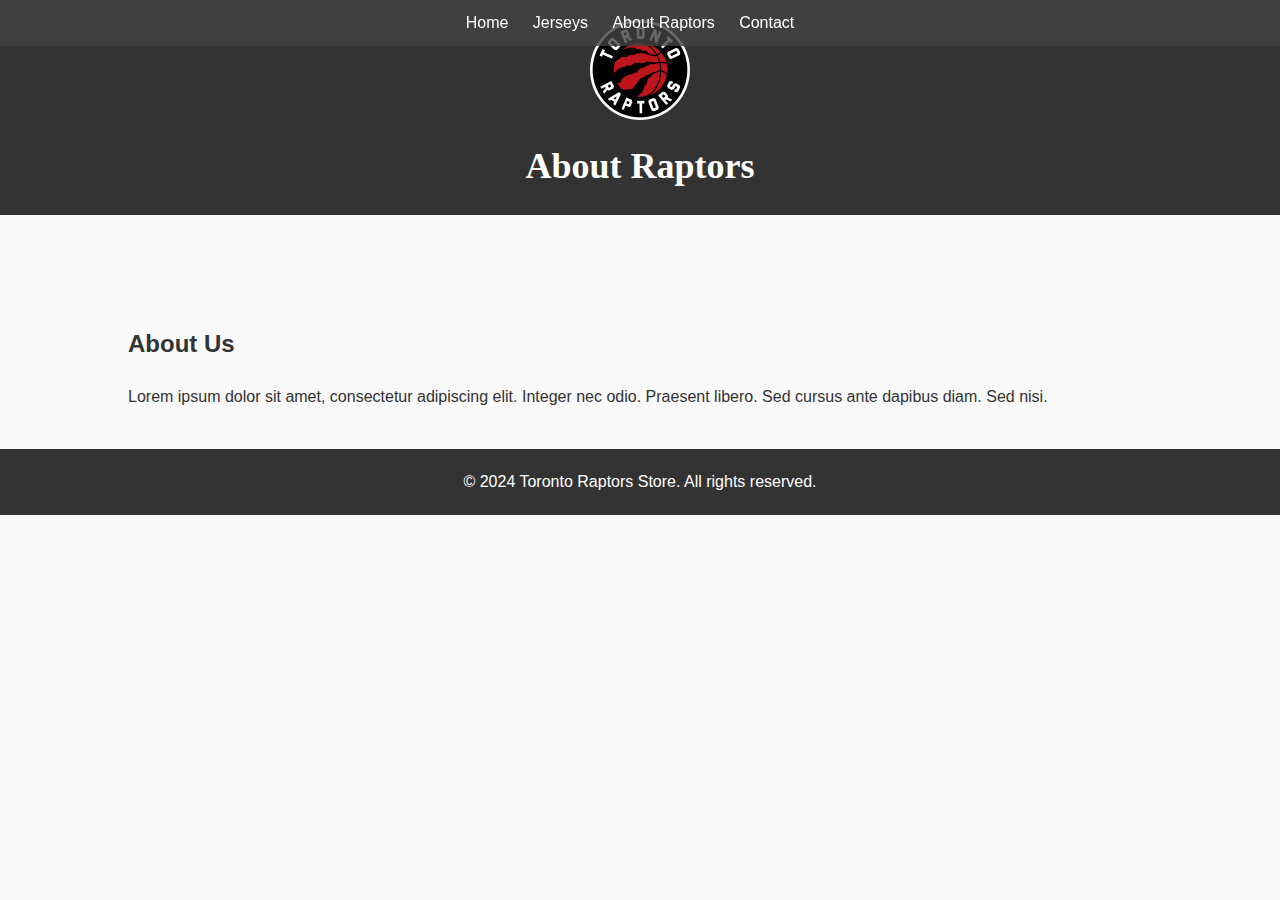
==== about.html @ 5f5c27ca "new" ====
<!DOCTYPE html>
<html lang="en-US">
<head>
<meta charset="utf-8" />
<meta name="viewport" content="width=device-width, initial-scale=1.0" />

<title>About Raptors</title>
<link rel="stylesheet" href="styles.css" />
</head>

<body>
<header>
  <div class="logo">
    <img src="image/raptors_logo.png" alt="Toronto Raptors Logo">
  </div>
  <h1>About Raptors</h1>
</header>

<nav>
  <ul>
    <li><a href="index.html">Home</a></li>
    <li><a href="jerseys.html">Jerseys</a></li>
    <li><a href="#">About Raptors</a></li>
    <li><a href="contact.html">Contact</a></li>
  </ul>
</nav>

<main>
  <section class="about">
    <div class="container">
      <h2>About Us</h2>
      <p>
        Lorem ipsum dolor sit amet, consectetur adipiscing elit. Integer nec odio. Praesent libero. Sed cursus ante dapibus diam. Sed nisi.
      </p>
    </div>
  </section>
</main>

<footer>
  <div class="container">
    <p>© 2024 Toronto Raptors Store. All rights reserved.</p>
  </div>
</footer>

<script src="script.js"></script>
</body>
</html>
---- styles.css ----
/* Resetar margem e padding padrão */
* {
  margin: 0;
  padding: 0;
  box-sizing: border-box;
}

/* Estilos básicos */
body {
  font-family: 'Open Sans', sans-serif;
  line-height: 1.6;
  background-color: #f9f9f9;
  color: #333;
}

/* Estilos para o cabeçalho */
header {
  background-color: #333;
  color: #fff;
  padding: 20px 0;
  text-align: center;
}

/* Estilos para a logo no cabeçalho */
.logo img {
  max-width: 100px;
}

/* Estilos para o título principal */
h1 {
  font-family: 'Sonsie One', cursive;
  font-size: 36px;
  margin-top: 10px;
}

/* Estilos para a barra de navegação */
nav {
  background-color: rgba(68, 68, 68, 0.8);
  padding: 10px 0;
  position: fixed;
  width: 100%;
  top: 0;
  z-index: 1000;
  transition: background-color 0.3s ease;
}

/* Estilos para a barra de navegação transparente */
nav.navbar-transparent {
  background-color: rgba(68, 68, 68, 0);
}

/* Estilos para a lista de itens da navegação */
nav ul {
  list-style-type: none;
  text-align: center;
}

/* Estilos para cada item da lista de navegação */
nav ul li {
  display: inline;
  margin-right: 20px;
}

/* Estilos para os links da navegação */
nav ul li a {
  color: #fff;
  text-decoration: none;
  transition: color 0.3s ease;
}

/* Estilos para os links da navegação quando passa o mouse */
nav ul li a:hover {
  color: #ffd700;
}

/* Estilos para o conteúdo principal */
main {
  padding-top: 70px;
}

/* Estilos para o contêiner principal */
.container {
  width: 80%;
  margin: 0 auto;
}

/* Estilos para as seções */
section {
  padding: 40px 0;
}

/* Estilos para os títulos secundários */
h2 {
  font-size: 24px;
  margin-bottom: 20px;
}

/* Estilos para o contêiner de imagens */
.image-container {
  text-align: center;
}

/* Ajustes para seis camisas em duas colunas */
.jersey-list {
  display: flex;
  flex-wrap: wrap;
  justify-content: space-between;
  padding: 0 20px; /* Adiciona um espaçamento à esquerda e à direita */
}

.jersey {
  width: calc(33.33% - 20px); /* Define a largura de cada camisa, subtraindo o espaçamento */
  margin-bottom: 20px;
  padding: 20px;
  border: 1px solid #ddd;
  border-radius: 5px;
  text-align: center;
}

.jersey img {
  max-width: 100%;
  height: auto;
  max-height: 200px; /* Limita a altura da imagem */
  object-fit: cover;
}

.jersey h2 {
  margin-top: 10px;
  font-size: 20px;
}

.jersey p {
  margin: 10px 0;
}

.jersey select {
  padding: 5px;
  margin-top: 5px;
}

.jersey button {
  background-color: #4CAF50;
  color: white;
  padding: 10px 20px;
  border: none;
  border-radius: 5px;
  cursor: pointer;
  transition: background-color 0.3s;
}

.jersey button:hover {
  background-color: #45a049;
}

/* Estilos para o rodapé */
footer {
  background-color: #333;
  color: #fff;
  text-align: center;
  padding: 20px 0;
}
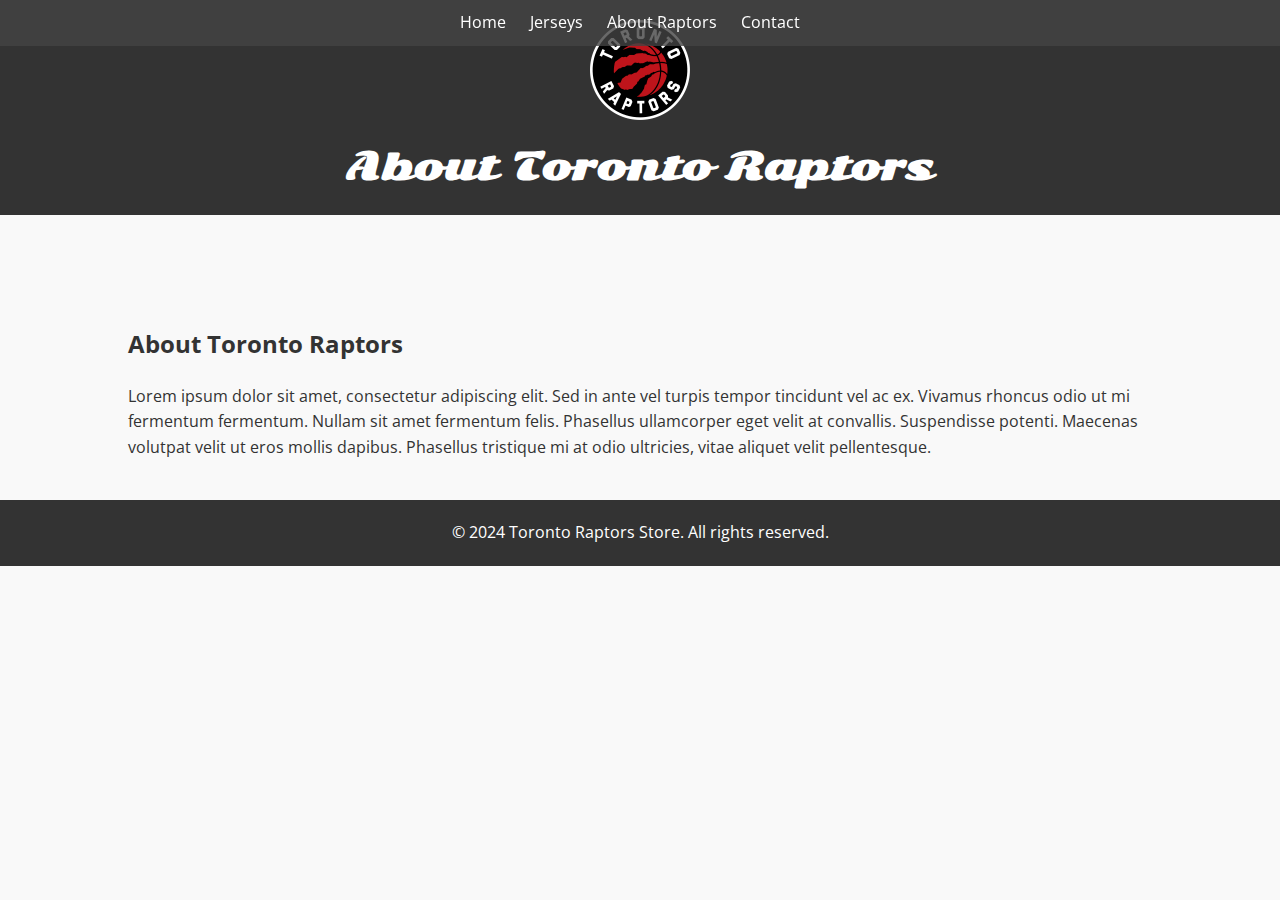
==== commit a81cd96f: "new" ====
--- a/about.html
+++ b/about.html
@@ -4,7 +4,8 @@
 <meta charset="utf-8" />
 <meta name="viewport" content="width=device-width, initial-scale=1.0" />
 
-<title>About Raptors</title>
+<title>About Toronto Raptors</title>
+<link href="https://fonts.googleapis.com/css?family=Open+Sans:300,400|Sonsie+One&display=swap" rel="stylesheet">
 <link rel="stylesheet" href="styles.css" />
 </head>
 
@@ -13,7 +14,7 @@
   <div class="logo">
     <img src="image/raptors_logo.png" alt="Toronto Raptors Logo">
   </div>
-  <h1>About Raptors</h1>
+  <h1>About Toronto Raptors</h1>
 </header>
 
 <nav>
@@ -28,9 +29,9 @@
 <main>
   <section class="about">
     <div class="container">
-      <h2>About Us</h2>
+      <h2>About Toronto Raptors</h2>
       <p>
-        Lorem ipsum dolor sit amet, consectetur adipiscing elit. Integer nec odio. Praesent libero. Sed cursus ante dapibus diam. Sed nisi.
+        Lorem ipsum dolor sit amet, consectetur adipiscing elit. Sed in ante vel turpis tempor tincidunt vel ac ex. Vivamus rhoncus odio ut mi fermentum fermentum. Nullam sit amet fermentum felis. Phasellus ullamcorper eget velit at convallis. Suspendisse potenti. Maecenas volutpat velit ut eros mollis dapibus. Phasellus tristique mi at odio ultricies, vitae aliquet velit pellentesque.
       </p>
     </div>
   </section>
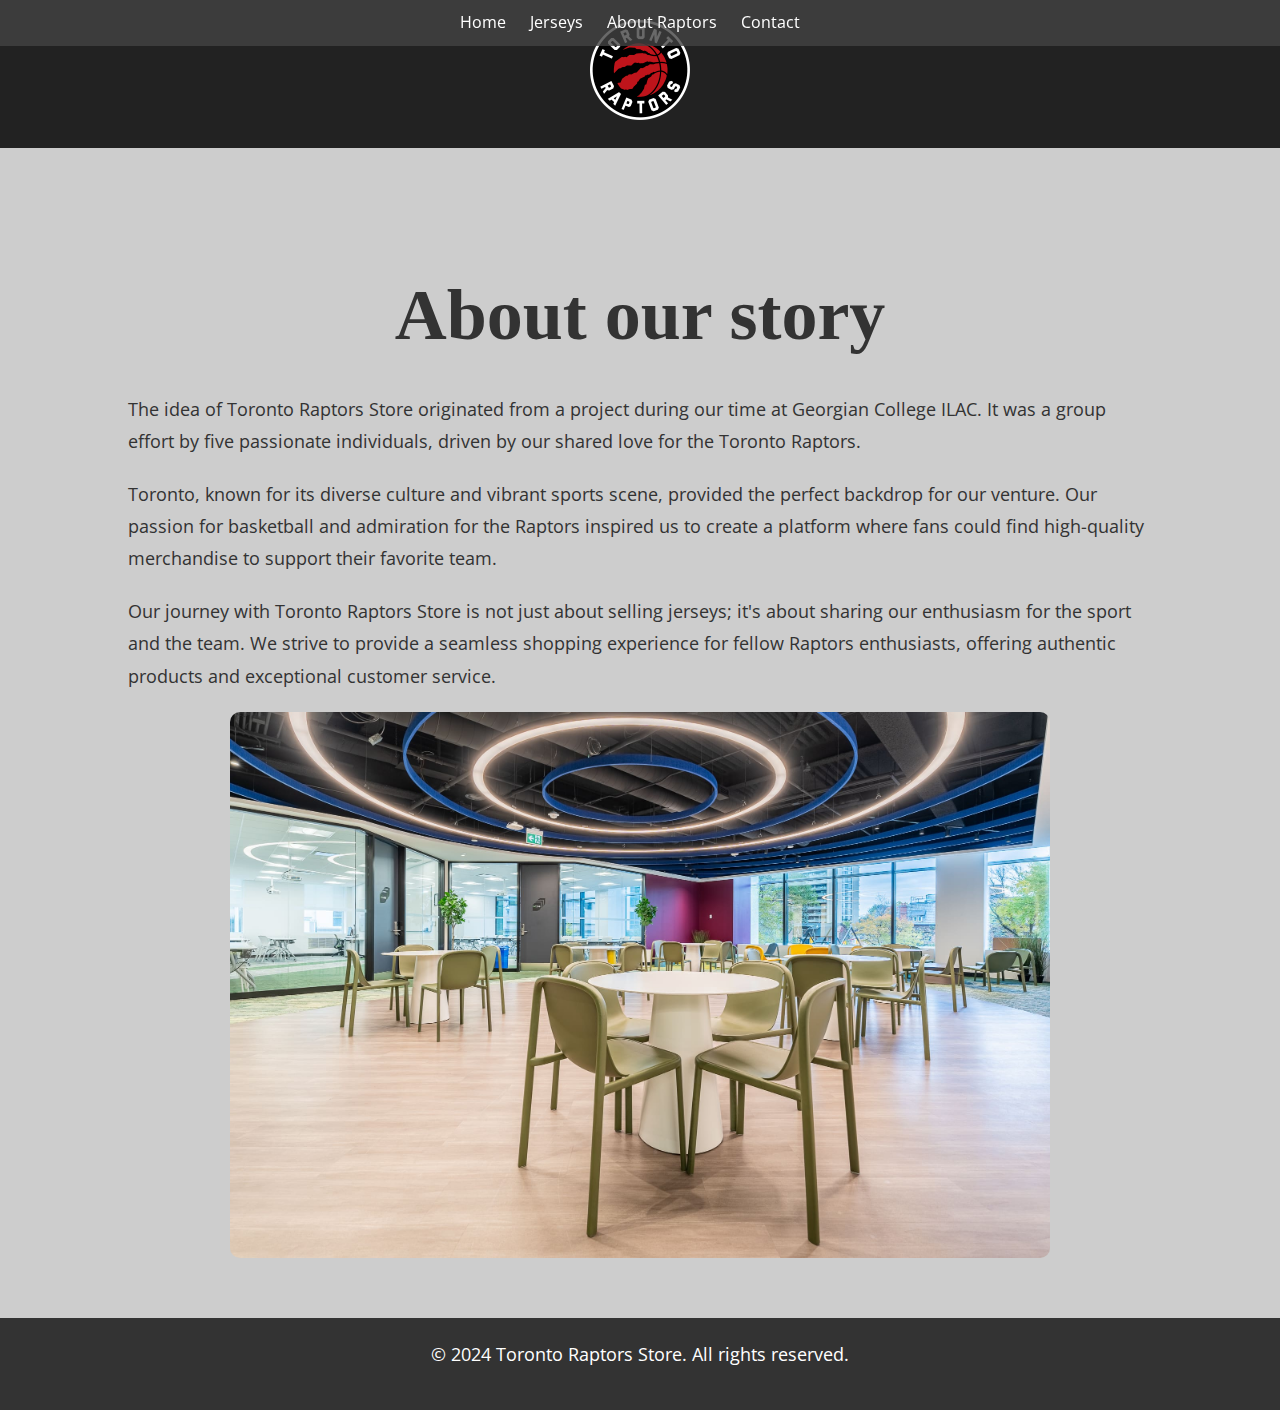
==== commit 1db48173: "new" ====
--- a/about.html
+++ b/about.html
@@ -6,7 +6,7 @@
 
 <title>About Toronto Raptors</title>
 <link href="https://fonts.googleapis.com/css?family=Open+Sans:300,400|Sonsie+One&display=swap" rel="stylesheet">
-<link rel="stylesheet" href="styles.css" />
+<link rel="stylesheet" href="styles_about.css" />
 </head>
 
 <body>
@@ -14,7 +14,6 @@
   <div class="logo">
     <img src="image/raptors_logo.png" alt="Toronto Raptors Logo">
   </div>
-  <h1>About Toronto Raptors</h1>
 </header>
 
 <nav>
@@ -29,10 +28,19 @@
 <main>
   <section class="about">
     <div class="container">
-      <h2>About Toronto Raptors</h2>
+      <h2>About our story</h2>
       <p>
-        Lorem ipsum dolor sit amet, consectetur adipiscing elit. Sed in ante vel turpis tempor tincidunt vel ac ex. Vivamus rhoncus odio ut mi fermentum fermentum. Nullam sit amet fermentum felis. Phasellus ullamcorper eget velit at convallis. Suspendisse potenti. Maecenas volutpat velit ut eros mollis dapibus. Phasellus tristique mi at odio ultricies, vitae aliquet velit pellentesque.
+        The idea of Toronto Raptors Store originated from a project during our time at Georgian College ILAC. It was a group effort by five passionate individuals, driven by our shared love for the Toronto Raptors.
       </p>
+      <p>
+        Toronto, known for its diverse culture and vibrant sports scene, provided the perfect backdrop for our venture. Our passion for basketball and admiration for the Raptors inspired us to create a platform where fans could find high-quality merchandise to support their favorite team.
+      </p>
+      <p>
+        Our journey with Toronto Raptors Store is not just about selling jerseys; it's about sharing our enthusiasm for the sport and the team. We strive to provide a seamless shopping experience for fellow Raptors enthusiasts, offering authentic products and exceptional customer service.
+      </p>
+      <div class="image-container">
+        <img src="image/georgian.jpeg" alt="Jersey 1">
+      </div>
     </div>
   </section>
 </main>
--- a/styles_about.css
+++ b/styles_about.css
@@ -0,0 +1,129 @@
+/* Resetar margem e padding padrão */
+* {
+    margin: 0;
+    padding: 0;
+    box-sizing: border-box;
+  }
+  
+  /* Estilos básicos */
+  body {
+    font-family: 'Open Sans', sans-serif;
+    line-height: 1.6;
+    background-color: #cdcdcd; /* Light gray background */
+    color: #333; /* Texto escuro */
+  }
+  
+  /* Estilos para o cabeçalho */
+  header {
+    background-color: #222; /* Fundo cinza escuro */
+    color: #fff;
+    padding: 20px 0;
+    text-align: center;
+  }
+  
+  /* Estilos para a logo no cabeçalho */
+  .logo img {
+    max-width: 100px;
+  }
+  
+  /* Estilos para o título principal */
+  h1 {
+    font-family: 'Sonsie One', cursive;
+    font-size: 36px;
+    margin-top: 10px;
+  }
+  
+  /* Estilos para a barra de navegação */
+  nav {
+    background-color: rgba(68, 68, 68, 0.8);
+    padding: 10px 0;
+    position: fixed;
+    width: 100%;
+    top: 0;
+    z-index: 1000;
+    transition: background-color 0.3s ease;
+  }
+  
+  /* Estilos para a barra de navegação transparente */
+  nav.navbar-transparent {
+    background-color: rgba(68, 68, 68, 0);
+  }
+  
+  /* Estilos para a lista de itens da navegação */
+  nav ul {
+    list-style-type: none;
+    text-align: center;
+  }
+  
+  /* Estilos para cada item da lista de navegação */
+  nav ul li {
+    display: inline;
+    margin-right: 20px;
+  }
+  
+  /* Estilos para os links da navegação */
+  nav ul li a {
+    color: #fff;
+    text-decoration: none;
+    transition: color 0.3s ease;
+  }
+  
+  /* Estilos para os links da navegação quando passa o mouse */
+  nav ul li a:hover {
+    color: #ffd700;
+  }
+  
+  /* Estilos para o conteúdo principal */
+  main {
+    padding-top: 70px;
+  }
+  
+  /* Estilos para o contêiner principal */
+  .container {
+    width: 80%;
+    margin: 0 auto;
+  }
+  
+  /* Estilos para as seções */
+  section {
+    padding: 40px 0;
+  }
+  
+  /* Estilos para os títulos secundários */
+  h2 {
+    font-size: 72px; /* Aumenta o tamanho do texto */
+    margin-bottom: 20px;
+    text-align: center; /* Centraliza o texto */
+    font-family: 'Indie Flower', cursive; /* Fonte do Google */
+  }
+  
+  /* Estilos para o parágrafo */
+  p {
+    margin-bottom: 20px; /* Adiciona espaço abaixo de cada parágrafo */
+    font-size: 18px; /* Ajusta o tamanho do texto */
+    line-height: 1.8; /* Aumenta o espaçamento entre linhas */
+  }
+  
+  /* Estilos para a imagem */
+  .image-container {
+    text-align: center; /* Centraliza horizontalmente o conteúdo */
+    margin-top: 20px; /* Adiciona espaço acima da imagem */
+    margin-bottom: 20px; /* Adiciona espaço abaixo da imagem */
+  }
+  
+  .image-container img {
+    max-width: 80%; /* Define a largura máxima da imagem como 80% do contêiner */
+    height: auto; /* Define a altura da imagem como automática para manter a proporção */
+    display: block; /* Permite centralizar a imagem verticalmente */
+    margin: 0 auto; /* Centraliza a imagem horizontalmente */
+    border-radius: 10px;
+  }
+  
+  /* Estilos para o rodapé */
+  footer {
+    background-color: #333;
+    color: #fff;
+    text-align: center;
+    padding: 20px 0;
+  }
+  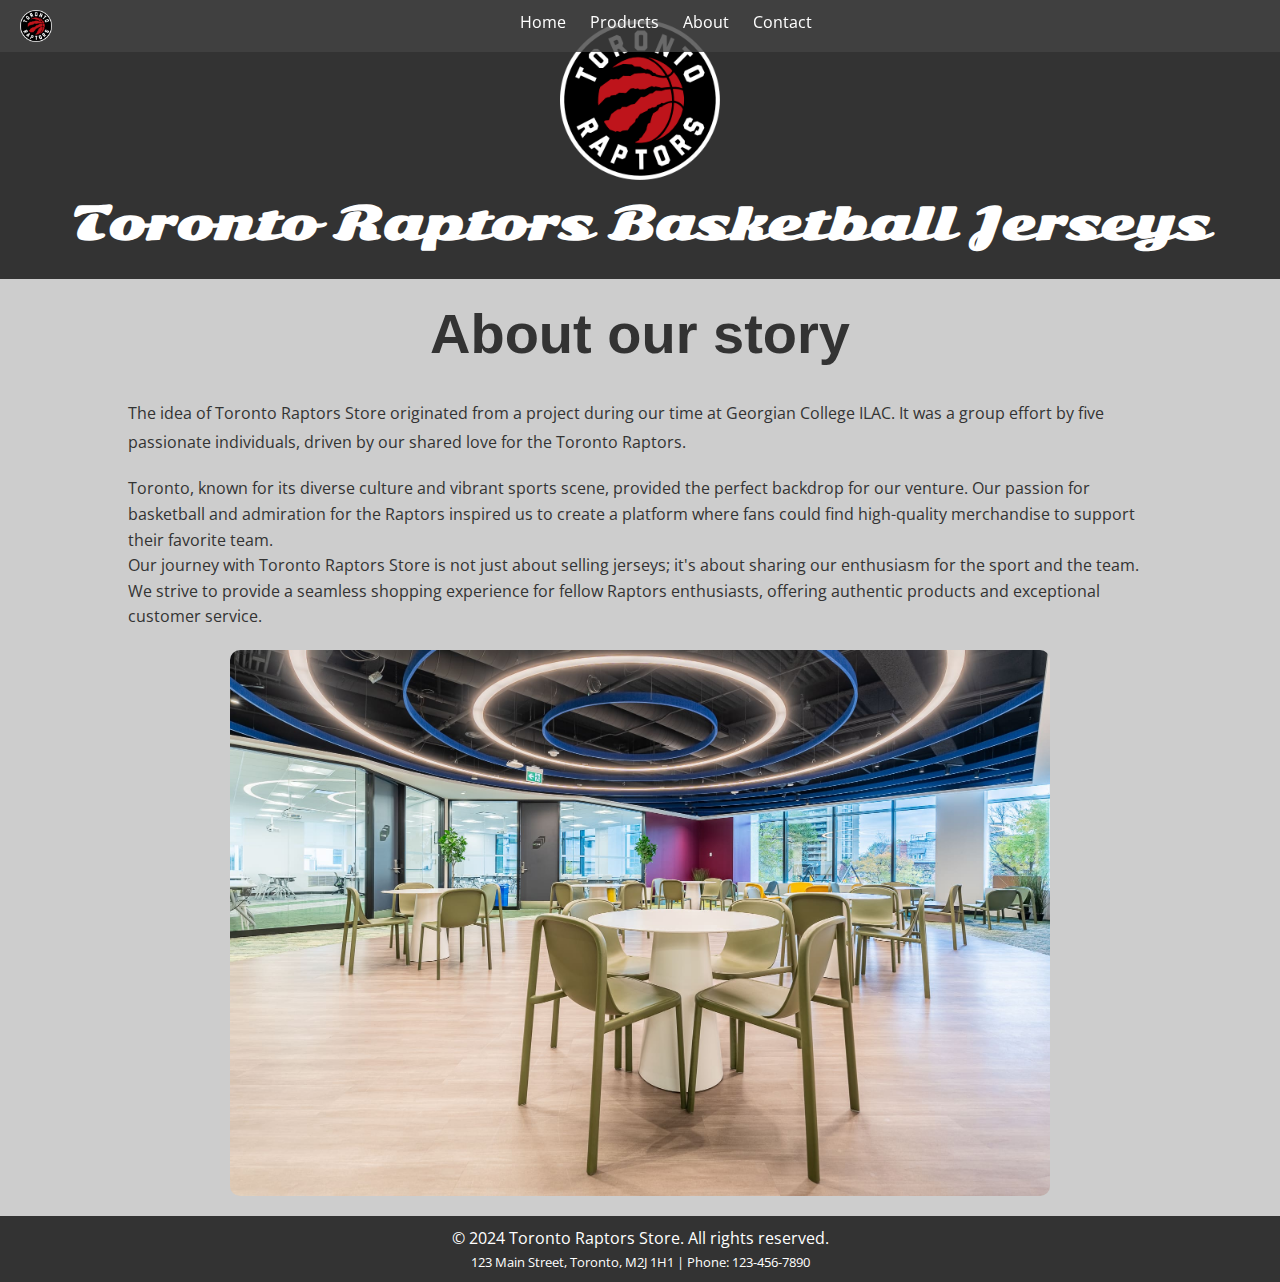
==== commit f0342006: "Input" ====
--- a/about.html
+++ b/about.html
@@ -6,30 +6,36 @@
 
 <title>About Toronto Raptors</title>
 <link href="https://fonts.googleapis.com/css?family=Open+Sans:300,400|Sonsie+One&display=swap" rel="stylesheet">
-<link rel="stylesheet" href="styles_about.css" />
+<link rel="stylesheet" href="/css/styles.css">
 </head>
 
 <body>
-<header>
-  <div class="logo">
-    <img src="image/raptors_logo.png" alt="Toronto Raptors Logo">
+
+  <header>
+    <div class="logo">
+      <img src="image/raptors_logo.png" alt="Toronto Raptors Logo">
+    </div>
+    <h1>Toronto Raptors Basketball Jerseys</h1>
+    <div class="nav">
+      <div class="nav_logo">
+        <img src="image/raptors_logo.png" alt="Toronto Raptors Logo">
+      </div>
+      <nav>
+        <ul>
+          <li><a href="index.html">Home</a></li>
+          <li><a href="product.html">Products</a></li>
+          <li><a href="about.html">About</a></li>
+          <li><a href="contact.html">Contact</a></li>
+        </ul>
+      </nav>
   </div>
-</header>
-
-<nav>
-  <ul>
-    <li><a href="index.html">Home</a></li>
-    <li><a href="jerseys.html">Jerseys</a></li>
-    <li><a href="#">About Raptors</a></li>
-    <li><a href="contact.html">Contact</a></li>
-  </ul>
-</nav>
+  </header>
 
 <main>
   <section class="about">
-    <div class="container">
+    <div class="about_container">
       <h2>About our story</h2>
-      <p>
+      <p class="about_text">
         The idea of Toronto Raptors Store originated from a project during our time at Georgian College ILAC. It was a group effort by five passionate individuals, driven by our shared love for the Toronto Raptors.
       </p>
       <p>
@@ -38,7 +44,7 @@
       <p>
         Our journey with Toronto Raptors Store is not just about selling jerseys; it's about sharing our enthusiasm for the sport and the team. We strive to provide a seamless shopping experience for fellow Raptors enthusiasts, offering authentic products and exceptional customer service.
       </p>
-      <div class="image-container">
+      <div class="about_image-container">
         <img src="image/georgian.jpeg" alt="Jersey 1">
       </div>
     </div>
@@ -46,11 +52,10 @@
 </main>
 
 <footer>
-  <div class="container">
-    <p>© 2024 Toronto Raptors Store. All rights reserved.</p>
-  </div>
+  <p>© 2024 Toronto Raptors Store. All rights reserved.</p>
+  <p class="footer_address">123 Main Street, Toronto, M2J 1H1 | Phone: 123-456-7890</p>
 </footer>
 
-<script src="script.js"></script>
+<script src="/js/script.js"></script>
 </body>
 </html>
--- a/css/styles.css
+++ b/css/styles.css
@@ -0,0 +1,377 @@
+
+* {
+    margin: 0;
+    padding: 0;
+    box-sizing: border-box;
+    --font-familyBasic:'Open Sans', sans-serif;
+    --font-familyMainTitle:'Sonsie One', cursive;
+    --font-familySubTitle:'Roboto', sans-serif;
+    --font-familyOther:'Roboto', sans-serif;
+    --color-darkGray: #333;
+    --color-lightGray: #cdcdcd;
+    --color-white: #fff;
+    --color-green: #45a049;
+    --color-yellow:#ffd700;
+  }
+/* ----------------------- HEADER --------------------- */
+header {
+    background-color: var(--color-darkGray);
+    color: var(--color-white);
+    padding: 20px 0;
+    text-align: center;
+}
+ 
+.logo img {
+    width:10rem;
+    align-items: center;
+}
+h1{
+  font-size: 3.5rem;
+  font-family: var(--font-familyMainTitle);
+}
+/* nav bar style */
+.nav{
+background-color: rgba(68, 68, 68, 0.8);
+padding: 10px 0;
+display: flex;
+position: fixed;
+width: 100%;
+top: 0;
+z-index: 1;
+transition: background-color 0.3s ease;
+justify-content: space-between;
+}
+.nav_logo{
+  display: flex;
+  align-items: center;
+  margin-left: 20px;
+  }
+  
+.nav_logo img{
+width: 2rem;
+}
+      
+nav ul {
+    list-style-type: none;
+    text-align: center;
+    margin-right: 28rem;
+    
+}
+      
+/* nav bar style for each item*/
+nav ul li {
+    display: inline;
+    margin-right: 20px;
+}
+/* nav bar style for links*/
+nav ul li a {
+    color: #fff;
+    text-decoration: none;
+    transition: color 0.3s ease;
+}
+      
+/* nav bar style for links when the user hover the mouse*/
+nav ul li a:hover {
+    color:var(--color-yellow);
+}
+      
+
+/* ----------------------- BODY ----------------------- */
+/* basics styles */
+main {
+    padding-top: 10px;
+  }
+  
+body {
+  font-family: var(--font-familyBasic);
+  line-height: 1.6;
+  background-color:var(--color-lightGray); 
+  color: var(--color-darkGray); 
+}
+  
+  .image-container {
+    text-align: center; /* Centraliza horizontalmente o conteúdo */
+  }
+  
+  .image-container img {
+    max-width: 100%; /* Define a largura máxima da imagem como 80% do contêiner */
+    height: auto; /* Define a altura da imagem como automática para manter a proporção */
+    display: block; /* Permite centralizar a imagem verticalmente */
+    margin: 0 auto; /* Centraliza a imagem horizontalmente */
+    
+  }
+
+ h2 {
+    
+    margin-bottom: 20px;
+    text-align: center; /* Centraliza o texto */
+    font-family: var(--font-familyOther); /* Fonte do Google */
+}
+/* ------------------------------------------------------ */
+/* => home page*/
+  .news_container {
+    width: 80%;
+    margin: 0 auto;
+  }
+  .news_container_news{
+    display: flex;
+    justify-content: space-around;
+    flex-wrap: wrap;
+  }
+  .news-article {
+    flex-basis: 30%;
+    text-align: center;
+    padding: 10px;
+    border-radius: 5px;
+    background-color: var(--color-white);
+    margin: 5px;
+    display: flex;
+    height: 8rem;
+  }
+  
+  .news-article:hover {
+    opacity: 0.8;
+    cursor: pointer;
+  }
+  .news-article img {
+    max-width: 10rem;  
+    border-radius: 10px;
+  }
+
+  .news-content {
+    color:var(--color-darkGray);
+    text-align: left;
+    width: 15rem;
+    margin-left: 5px;
+  }
+  .news-content h3{
+    font-family: var(--font-familyOther);  
+  }
+
+ .news-content p{
+    font-size: 0.8rem;
+  }
+  
+
+/* ------------------------------------------------------ */
+/* => products page*/
+  
+  .jersey-list {
+    display: flex;
+    flex-wrap: wrap;
+    justify-content: space-around;
+    padding: 0 20px; /* Adiciona um espaçamento à esquerda e à direita */
+    
+  }
+  
+  .jersey {
+    width: 17rem;
+    margin-bottom: 20px;
+    padding: 20px;
+    border: 1px solid #ddd;
+    border-radius: 5px;
+    text-align: center;
+    background-color: var(--color-white) ;
+    margin: 2rem;
+    
+  }
+  
+  .jersey img {
+    max-width: 100%;
+    height: 10rem;
+    object-fit: cover;
+    border-radius: 10px;
+  }
+  
+  .jersey h2 {
+    margin-top: 10px;
+    font-size: 1.5rem;
+  }
+  
+  .jersey p {
+    margin: 10px 0;
+  }
+  
+  .jersey select {
+    padding: 5px;
+    margin-top: 5px;
+  }
+  
+  .jersey_sizes,.buy-button {
+    background-color: var(--color-green);
+    color: var(--color-white);
+    padding: 10px 20px;
+    margin: 3px;
+    border: none;
+    border-radius: 5px;
+    cursor: pointer;
+    transition: background-color 0.3s;
+  }
+  
+  .jersey_sizes:hover {
+    background-color: var(--color-darkGray);
+    transition: 0.3s ease-in-out;
+  }
+
+  .buy-button:hover {
+    background-color: var(--color-darkGray);
+    transition: 0.3s ease-in-out;
+  }
+ 
+ /* ----------------------- about ----------------------- */
+.about_container {
+    width: 80%;
+    margin: 0 auto;
+  }
+  /* Estilos para o parágrafo */
+  .about_text {
+    margin-bottom: 20px; /* Adiciona espaço abaixo de cada parágrafo */
+    font-size: 1rem; /* Ajusta o tamanho do texto */
+    line-height: 1.8; /* Aumenta o espaçamento entre linhas */
+  }
+  
+  /* Estilos para a imagem */
+  .about_image-container {
+    text-align: center; /* Centraliza horizontalmente o conteúdo */
+    margin-top: 20px; /* Adiciona espaço acima da imagem */
+    margin-bottom: 20px; /* Adiciona espaço abaixo da imagem */
+  }
+  
+  .about_image-container img {
+    max-width: 80%; /* Define a largura máxima da imagem como 80% do contêiner */
+    height: auto; /* Define a altura da imagem como automática para manter a proporção */
+    display: block; /* Permite centralizar a imagem verticalmente */
+    margin: 0 auto; /* Centraliza a imagem horizontalmente */
+    border-radius: 10px;
+  }
+/* Estilos para a imagem */
+.about_image-container {
+    text-align: center; /* Centraliza horizontalmente o conteúdo */
+    margin-top: 20px; /* Adiciona espaço acima da imagem */
+    margin-bottom: 20px; /* Adiciona espaço abaixo da imagem */
+  }
+  
+.about_image-container img {
+    max-width: 80%; /* Define a largura máxima da imagem como 80% do contêiner */
+    height: auto; /* Define a altura da imagem como automática para manter a proporção */
+    display: block; /* Permite centralizar a imagem verticalmente */
+    margin: 0 auto; /* Centraliza a imagem horizontalmente */
+    border-radius: 10px;
+}
+
+form{
+    display: flex;
+    flex-direction: column;
+   
+}
+  /* ----------------------- Contact ----------------------- */
+  .form_container {
+    max-width: 600px;
+    margin: 0 auto;
+    padding: 10px;
+    background-color: #fff;
+    border-radius: 8px;
+    box-shadow: 0 0 10px rgba(0, 0, 0, 0.1);
+  }
+  label {
+    display: block;
+    margin-bottom: 1px;
+    font-weight: bold;
+  }
+
+  input[type="text"],
+  input[type="email"],
+  textarea {
+    width: 100%;
+    padding: 10px;
+    margin-bottom: 5px;
+    border: 1px solid #ccc;
+    border-radius: 5px;
+    box-sizing: border-box;
+  }
+
+  textarea {
+    resize: vertical;
+  }
+
+  button[type="submit"] {
+    background-color: var(--color-green);
+    color: var(--color-white);
+    border: none;
+    padding: 10px 20px;
+    border-radius: 5px;
+    cursor: pointer;
+    display: block;
+    margin: 0 auto;
+  }
+
+  button[type="submit"]:hover {
+    background-color: var(--color-darkGray);
+  }
+  /* ----------------------- footer ----------------------- */
+  
+  footer {
+    background-color:var(--color-darkGray);
+    color:var(--color-white);
+    text-align: center;
+    padding: 10px 0;
+    
+  }
+ .footer_address{
+    font-size: 0.8rem;
+ }
+/* ----------------------- Media Query ----------------------- */
+/* Select => iphone 14pro max */
+  @media screen and (min-width: 0px){
+    h1{
+      font-size: 1.8rem; /* Aumenta o tamanho do texto */
+    }
+    h2{
+      font-size: 2.5rem; /* Aumenta o tamanho do texto */
+    }
+    .news_container_news{
+    justify-content: center;
+    }
+    .jersey-list { 
+      justify-content: center;  
+      }
+      nav ul {
+        margin-right: 0rem;
+    }
+  } 
+/* Select => bigger size */
+  @media screen and (min-width: 748px){
+    h1{
+      font-size: 2.8rem; /* Aumenta o tamanho do texto */
+    }
+    h2{
+      font-size: 3.5rem; /* Aumenta o tamanho do texto */
+    }
+    .news_container_news{
+      justify-content: space-around;
+      }
+    .jersey-list { 
+    justify-content: space-around;  
+    }
+    nav ul {
+      margin-right: 0rem;
+  }
+  } 
+
+  @media screen and (min-width: 1080px){
+    h1{
+      font-size: 2.8rem; /* Aumenta o tamanho do texto */
+    }
+    h2{
+      font-size: 3.5rem; /* Aumenta o tamanho do texto */
+    }
+    .news_container_news{
+      justify-content: space-around;
+      }
+    .jersey-list { 
+    justify-content: space-around;  
+    }
+    nav ul {
+      margin-right: 28rem;
+  }
+  }